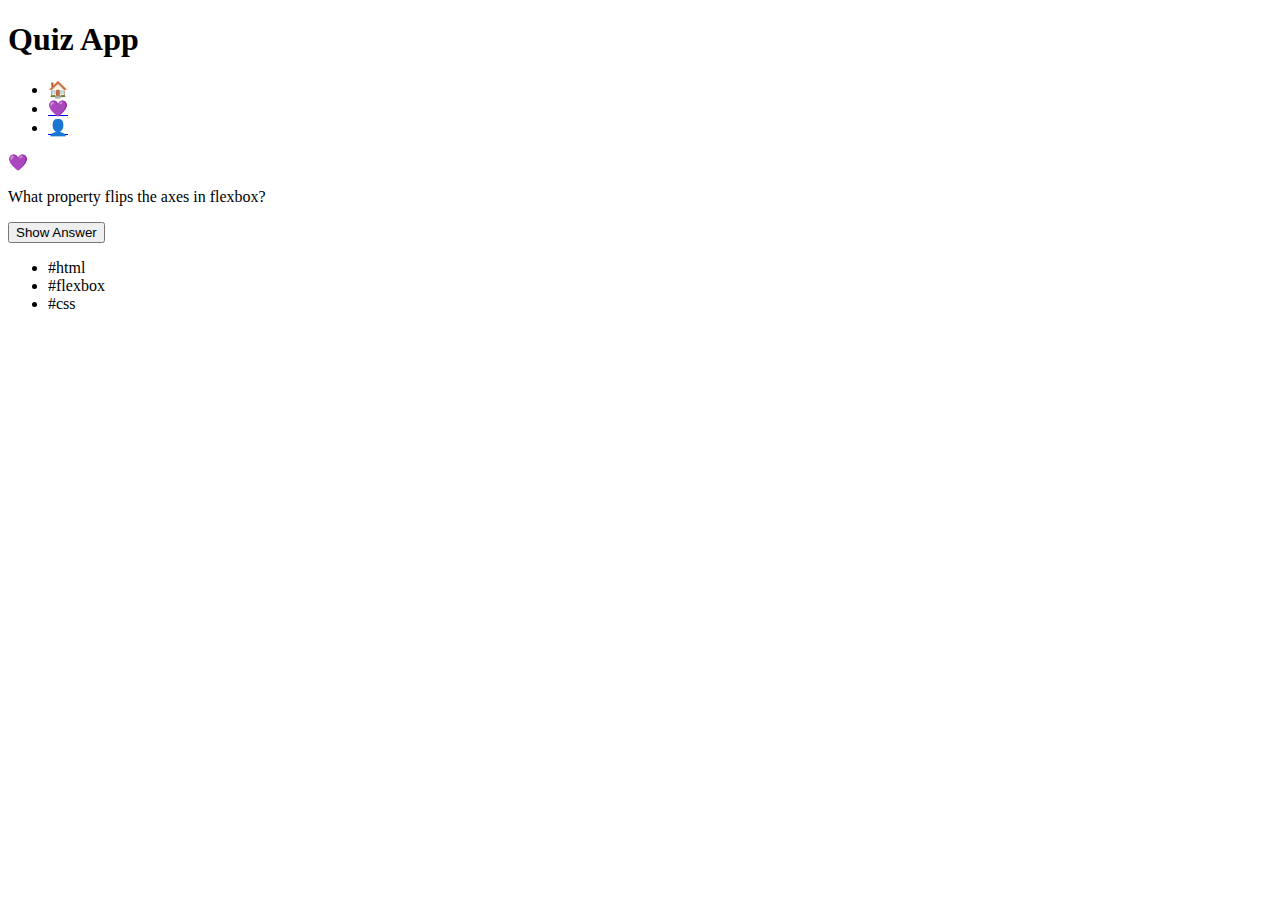
==== index.html @ 7f5cde2d "add html" ====
<!DOCTYPE html>
<html lang="en">
<head>
    <meta charset="UTF-8">
    <meta http-equiv="X-UA-Compatible" content="IE=edge">
    <meta name="viewport" content="width=device-width, initial-scale=1.0">
    <title>Quiz App</title>
</head>
<body>
    <header>
        <h1>Quiz App</h1>
    </header>
    <nav>
        <ul>
            <li><a href="#" id="home"></a>🏠</li>
            <li><a href="#" id="bookmark">💜</a></li>
            <li><a href="#" id="profile">👤</a></li>
        </ul>
    </nav>

    <main>
        <section class="question_card">
            <span class="bookmark">💜</span>

            <div class="question">
                <p>What property flips the axes in flexbox?</p>
            </div>

            <button>Show Answer</button>

            <div class="answer" hidden>
                <p>flex-direction</p>
            </div>

            <div class="tags">
                <ul>
                    <li>#html</li>
                    <li>#flexbox</li>
                    <li>#css</li>
                </ul>
            </div>
        </section>
    </main>
    
</body>
</html>
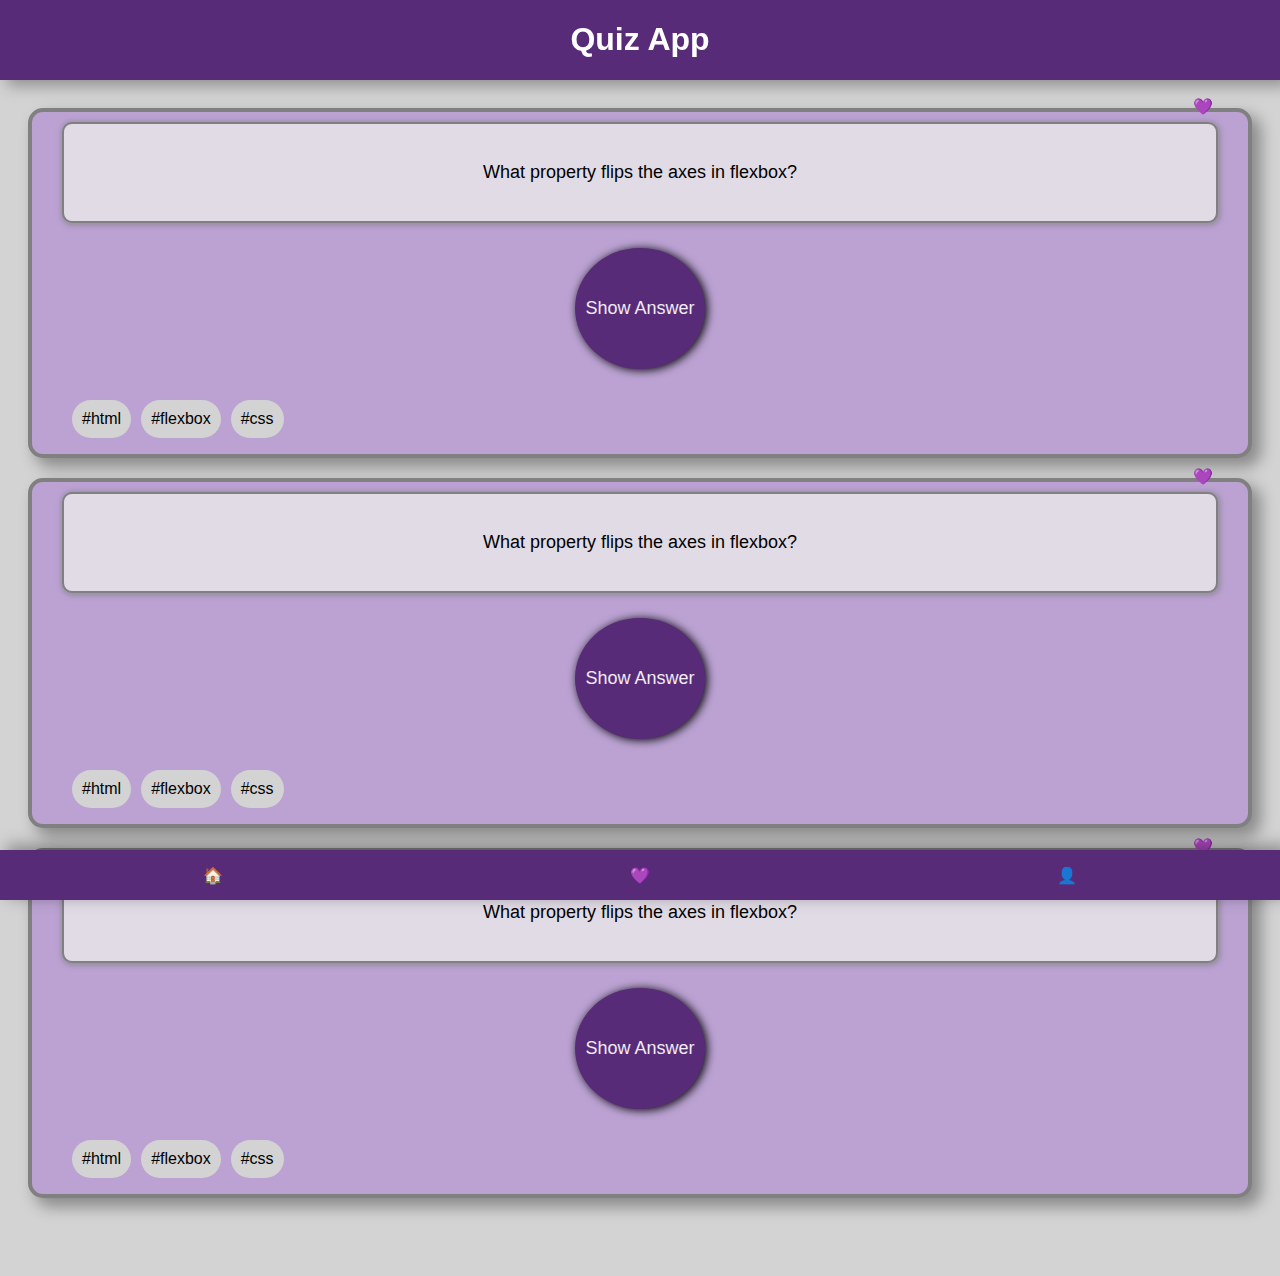
==== commit 17c51e43: "add shadows" ====
--- a/index.html
+++ b/index.html
@@ -5,20 +5,22 @@
     <meta http-equiv="X-UA-Compatible" content="IE=edge">
     <meta name="viewport" content="width=device-width, initial-scale=1.0">
     <title>Quiz App</title>
+    <link rel="stylesheet" href="styles.css">
 </head>
 <body>
     <header>
         <h1>Quiz App</h1>
     </header>
     <nav>
-        <ul>
-            <li><a href="#" id="home"></a>🏠</li>
+        <ul class="navbar">
+            <li><a href="#" id="home">🏠</a></li>
             <li><a href="#" id="bookmark">💜</a></li>
             <li><a href="#" id="profile">👤</a></li>
         </ul>
     </nav>
 
     <main>
+
         <section class="question_card">
             <span class="bookmark">💜</span>
 
@@ -29,7 +31,7 @@
             <button>Show Answer</button>
 
             <div class="answer" hidden>
-                <p>flex-direction</p>
+                <p>"flex-direction"</p>
             </div>
 
             <div class="tags">
@@ -40,6 +42,51 @@
                 </ul>
             </div>
         </section>
+
+        <section class="question_card">
+            <span class="bookmark">💜</span>
+
+            <div class="question">
+                <p>What property flips the axes in flexbox?</p>
+            </div>
+
+            <button>Show Answer</button>
+
+            <div class="answer" hidden>
+                <p>"flex-direction"</p>
+            </div>
+
+            <div class="tags">
+                <ul>
+                    <li>#html</li>
+                    <li>#flexbox</li>
+                    <li>#css</li>
+                </ul>
+            </div>
+        </section>
+
+        <section class="question_card">
+            <span class="bookmark">💜</span>
+
+            <div class="question">
+                <p>What property flips the axes in flexbox?</p>
+            </div>
+
+            <button>Show Answer</button>
+
+            <div class="answer" hidden>
+                <p>"flex-direction"</p>
+            </div>
+
+            <div class="tags">
+                <ul>
+                    <li>#html</li>
+                    <li>#flexbox</li>
+                    <li>#css</li>
+                </ul>
+            </div>
+        </section>
+
     </main>
     
 </body>
--- a/styles.css
+++ b/styles.css
@@ -0,0 +1,117 @@
+*,
+*::before,
+*::after {
+  box-sizing: border-box;
+}
+
+body {
+    
+    background-color: lightgray;
+    font-family: -apple-system, BlinkMacSystemFont, "Segoe UI", Roboto, Helvetica, Arial, sans-serif, "Apple Color Emoji", "Segoe UI Emoji", "Segoe UI Symbol";
+    text-align: center;
+  }
+
+  header {
+    color: white;
+    background-color: rgb(88, 43, 120);
+    position: fixed;
+    top: 0;
+    left: 0;
+    width: 100%;
+    z-index: 1;
+
+    box-shadow: 8px 4px 15px 1px rgba(0, 0, 0, 0.345);
+
+  }
+
+  main {
+    padding-top: 80px;
+    padding-bottom: 50px;
+  }
+
+  .navbar {
+    background-color:rgb(88, 43, 120);
+    list-style: none;
+    display: flex;
+    justify-content: space-around;
+    align-items: center;
+    height: 50px;
+
+    position: fixed;
+    bottom: 0;
+    left: 0;
+    width: 100%;
+    padding: 0;
+    margin: 0;
+    z-index: 2;
+
+    box-shadow: 8px -4px 15px 1px rgba(0, 0, 0, 0.345);
+  }
+
+  nav a {
+    text-decoration: none;
+  }
+
+  .question_card {
+      background-color: #bba2d3;
+      margin: 20px;
+      border: solid gray 4px;
+      border-radius: 15px;
+      position: relative;
+      box-shadow: 8px 8px 15px 1px rgba(0, 0, 0, 0.345);
+  }
+
+  .bookmark {
+    position: absolute;
+    top: -15px;
+    right: 35px;
+  }
+
+  .question {
+    background-color: rgb(225, 219, 230);
+    font-weight: 500;
+    font-size: large;
+    margin: 10px 30px;
+    padding: 20px;
+    border-radius: 10px;
+    border: solid 2px gray;
+    box-shadow: 1px 1px 5px 2px rgba(128, 128, 128, 0.581);
+  }
+  
+  .answer {
+    background-color: rgb(244, 242, 245);
+    font-weight: 500;
+    font-size: large;
+    margin: 10px 50px;
+    padding: 10px;
+    border-radius: 10px;
+    border: solid 2px gray;
+    box-shadow: 1px 1px 4px 1px rgba(128, 128, 128, 0.332);
+  }
+  
+  button {
+      border-radius: 100%;
+      padding: 50px 10px;
+      margin: 15px;
+      font-weight: 500;
+      font-size: large;
+      color:  rgb(240, 236, 243);
+      background-color: rgb(88, 43, 120);
+      box-shadow: 2px 1px 10px black;
+      border: none; 
+  }
+
+.tags ul {
+    list-style: none;
+    display: flex;
+    justify-content: start;
+    gap: 10px;
+    flex-wrap: wrap;
+}
+
+.tags li {
+    background-color: lightgray;
+    font-weight: 300;
+    padding: 10px;
+    border-radius: 20px;
+}
